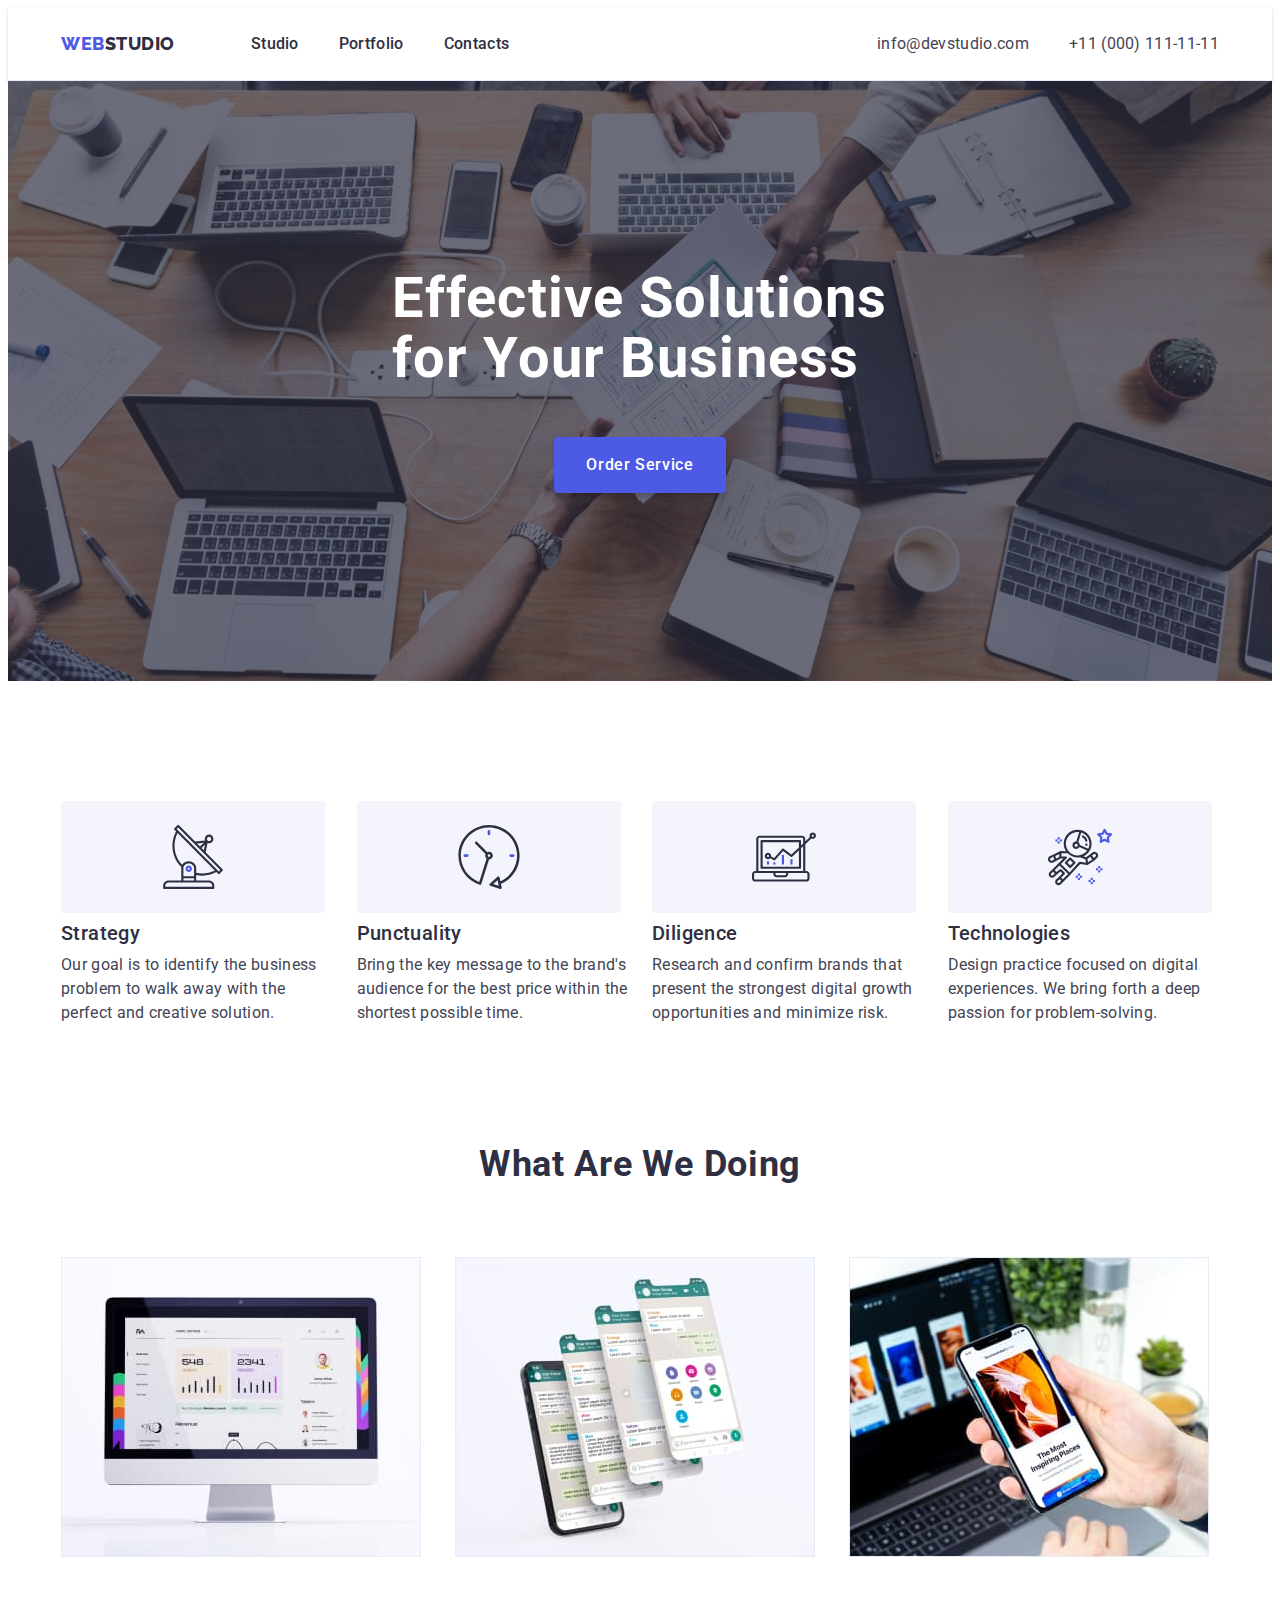
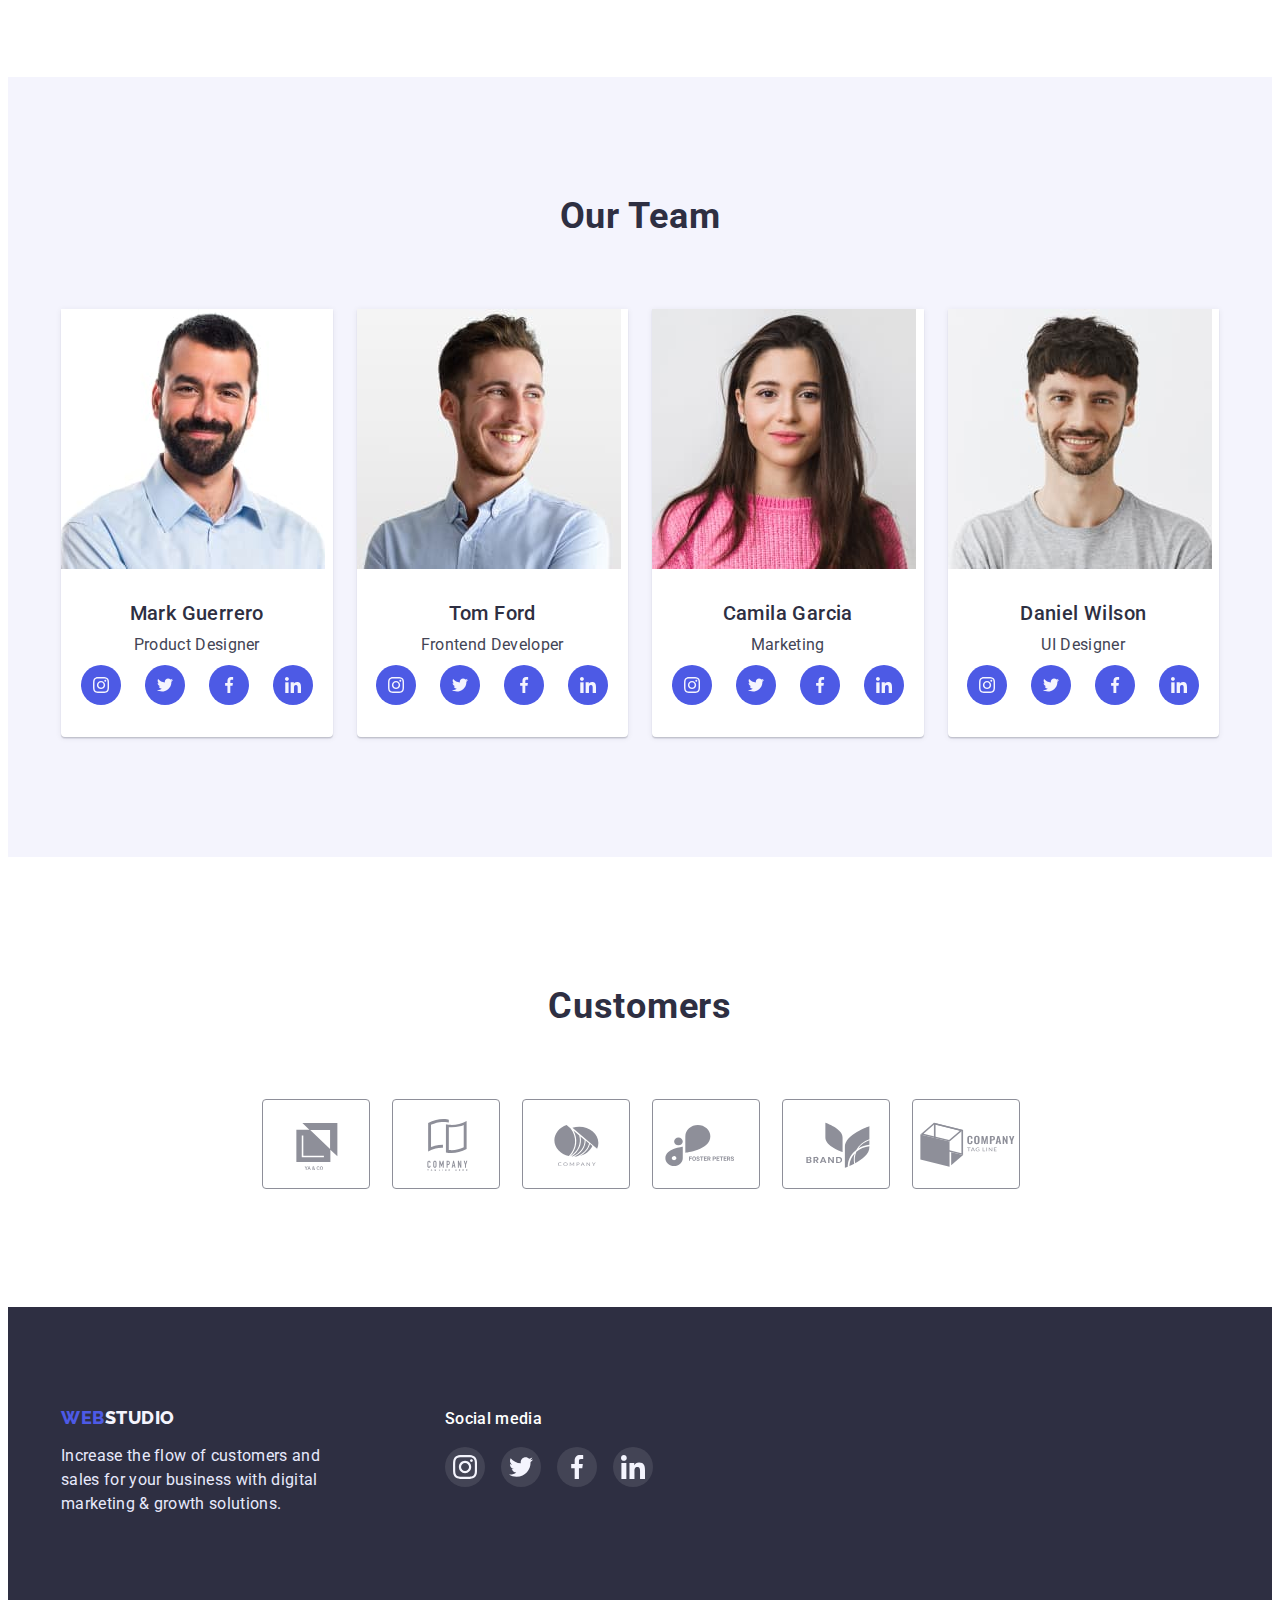
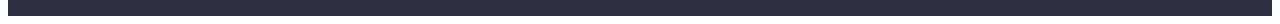
==== index.html @ c57cedbf "homework 5" ====
<!DOCTYPE html>
<html lang="en">
  <head>
    <meta charset="UTF-8" />
    <meta http-equiv="X-UA-Compatible" content="IE=edge" />
    <meta name="viewport" content="width=device-width, initial-scale=1.0" />
    <title>Webstudio</title>
    <link rel="preconnect" href="https://fonts.googleapis.com" />
    <link rel="preconnect" href="https://fonts.gstatic.com" crossorigin />
    <link
      href="https://fonts.googleapis.com/css2?family=Raleway:wght@800&family=Roboto:wght@400;500;700;900&display=swap"
      rel="stylesheet"
    />
    <link
      rel="stylesheet"
      href="https://cdnjs.cloudflare.com/ajax/libs/modern-normalize/1.1.0/modern-normalize.min.css"
      integrity="sha512-wpPYUAdjBVSE4KJnH1VR1HeZfpl1ub8YT/NKx4PuQ5NmX2tKuGu6U/JRp5y+Y8XG2tV+wKQpNHVUX03MfMFn9Q=="
      crossorigin="anonymous"
      referrerpolicy="no-referrer"
    />
    <link rel="stylesheet" href="./css/styles.css" />
  </head>
  <body>
    <!--======================== HEADER ===========================================-->
    <header class="header">
      <div class="container header-container">
        <nav class="header-nav">
          <a class="header-logo link" href="./index.html"
            >Web <span class="header-studio">Studio</span></a
          >
          <ul class="header-list list">
            <li class="header-item">
              <a class="header-link link" href="./index.html">Studio</a>
            </li>
            <li class="header-item">
              <a class="header-link link" href="./portfolio.html">Portfolio</a>
            </li>
            <li class="header-item">
              <a class="header-link link" href="">Contacts</a>
            </li>
          </ul>
        </nav>
        <address class="header-address">
          <ul class="header-contacts-list list">
            <li class="header-contacts-item">
              <a class="header-contacts link" href="mailto:info@devstudio.com"
                >info@devstudio.com</a
              >
            </li>
            <li class="header-contacts-item">
              <a class="header-contacts link" href="tel:+110001111111"
                >+11 (000) 111-11-11</a
              >
            </li>
          </ul>
        </address>
      </div>
    </header>
    <main>
      <!--======================== HERO ===========================================-->
      <section class="hero section">
        <div class="container">
          <h1 class="hero-title">Effective Solutions for Your Business</h1>
          <button class="hero-btn" type="button">Order Service</button>
        </div>
      </section>
      <!--======================== FEATURES ===========================================-->
      <section class="features section">
        <div class="container">
          <h2 class="features-title" hidden>Our features</h2>
          <ul class="features-list list">
            <li class="features-item">
              <div class="features-icon">
                <svg class="icon-point" width="64" height="64">
                  <use href="./images/sprite.svg#icon-antenna"></use>
                </svg>
              </div>
              <h3 class="features-name">Strategy</h3>
              <p class="features-description">
                Our goal is to identify the business problem to walk away with
                the perfect and creative solution.
              </p>
            </li>
            <li class="features-item">
              <div class="features-icon">
                <svg class="icon-point" width="64" height="64">
                  <use href="./images/sprite.svg#icon-clock"></use>
                </svg>
              </div>
              <h3 class="features-name">Punctuality</h3>
              <p class="features-description">
                Bring the key message to the brand's audience for the best price
                within the shortest possible time.
              </p>
            </li>
            <li class="features-item">
              <div class="features-icon">
                <svg class="icon-point" width="64" height="64">
                  <use href="./images/sprite.svg#icon-diagram"></use>
                </svg>
              </div>
              <h3 class="features-name">Diligence</h3>
              <p class="features-description">
                Research and confirm brands that present the strongest digital
                growth opportunities and minimize risk.
              </p>
            </li>
            <li class="features-item">
              <div class="features-icon">
                <svg class="icon-point" width="64" height="64">
                  <use href="./images/sprite.svg#icon-astronaut"></use>
                </svg>
              </div>
              <h3 class="features-name">Technologies</h3>
              <p class="features-description">
                Design practice focused on digital experiences. We bring forth a
                deep passion for problem-solving.
              </p>
            </li>
          </ul>
        </div>
      </section>
      <!--======================== WHAT ARE WE DOING? ===========================================-->
      <section class="gallery section">
        <div class="container">
          <h2 class="gallery-title">What are we doing</h2>
          <ul class="gallery-list list">
            <li class="gallery-item">
              <img
                src="./images/img/img1.jpg"
                alt="photo of computer"
                width="360"
                height="300"
              />
            </li>
            <li class="gallery-item">
              <img
                src="./images/img/img2.jpg"
                alt="photo of phone"
                width="360"
                height="300"
              />
            </li>
            <li class="gallery-item">
              <img
                src="./images/img/img3.jpg"
                alt="photo of laptop and phone"
                width="360"
                height="300"
              />
            </li>
          </ul>
        </div>
      </section>
      <!--======================== OUR TEAM===========================================-->
      <section class="team section">
        <div class="container">
          <h2 class="team-title">Our Team</h2>
          <ul class="team-list list">
            <li class="team-item">
              <img
                src="./images/team/team1.jpg"
                alt="worker 1"
                width="264"
                height="260"
              />
              <div class="team-description-item">
                <h3 class="team-name">Mark Guerrero</h3>
                <p class="team-description">Product Designer</p>
                <ul class="social-list list">
                  <li class="social-list-item">
                    <a href="" class="social-list-link">
                      <svg class="social-list-icon" width="16" height="16">
                        <use href="./images/sprite.svg#icon-instagram"></use>
                      </svg>
                    </a>
                  </li>
                  <li class="social-list-item">
                    <a href="" class="social-list-link">
                      <svg class="social-list-icon" width="16" height="16">
                        <use href="./images/sprite.svg#icon-twitter"></use>
                      </svg>
                    </a>
                  </li>
                  <li class="social-list-item">
                    <a href="" class="social-list-link">
                      <svg class="social-list-icon" width="16" height="16">
                        <use href="./images/sprite.svg#icon-facebook"></use>
                      </svg>
                    </a>
                  </li>
                  <li class="social-list-item">
                    <a href="" class="social-list-link">
                      <svg class="social-list-icon" width="16" height="16">
                        <use href="./images/sprite.svg#icon-linkedin"></use>
                      </svg>
                    </a>
                  </li>
                </ul>
              </div>
            </li>
            <li class="team-item">
              <img
                src="./images/team/team2.jpg"
                alt="worker 2"
                width="264"
                height="260"
              />
              <div class="team-description-item">
                <h3 class="team-name">Tom Ford</h3>
                <p class="team-description">Frontend Developer</p>
                <ul class="social-list list">
                  <li class="social-list-item">
                    <a href="" class="social-list-link">
                      <svg class="social-list-icon" width="16" height="16">
                        <use href="./images/sprite.svg#icon-instagram"></use>
                      </svg>
                    </a>
                  </li>
                  <li class="social-list-item">
                    <a href="" class="social-list-link">
                      <svg class="social-list-icon" width="16" height="16">
                        <use href="./images/sprite.svg#icon-twitter"></use>
                      </svg>
                    </a>
                  </li>
                  <li class="social-list-item">
                    <a href="" class="social-list-link">
                      <svg class="social-list-icon" width="16" height="16">
                        <use href="./images/sprite.svg#icon-facebook"></use>
                      </svg>
                    </a>
                  </li>
                  <li class="social-list-item">
                    <a href="" class="social-list-link">
                      <svg class="social-list-icon" width="16" height="16">
                        <use href="./images/sprite.svg#icon-linkedin"></use>
                      </svg>
                    </a>
                  </li>
                </ul>
              </div>
            </li>
            <li class="team-item">
              <img
                src="./images/team/team3.jpg"
                alt="worker 3"
                width="264"
                height="260"
              />
              <div class="team-description-item">
                <h3 class="team-name">Camila Garcia</h3>
                <p class="team-description">Marketing</p>
                <ul class="social-list list">
                  <li class="social-list-item">
                    <a href="" class="social-list-link">
                      <svg class="social-list-icon" width="16" height="16">
                        <use href="./images/sprite.svg#icon-instagram"></use>
                      </svg>
                    </a>
                  </li>
                  <li class="social-list-item">
                    <a href="" class="social-list-link">
                      <svg class="social-list-icon" width="16" height="16">
                        <use href="./images/sprite.svg#icon-twitter"></use>
                      </svg>
                    </a>
                  </li>
                  <li class="social-list-item">
                    <a href="" class="social-list-link">
                      <svg class="social-list-icon" width="16" height="16">
                        <use href="./images/sprite.svg#icon-facebook"></use>
                      </svg>
                    </a>
                  </li>
                  <li class="social-list-item">
                    <a href="" class="social-list-link">
                      <svg class="social-list-icon" width="16" height="16">
                        <use href="./images/sprite.svg#icon-linkedin"></use>
                      </svg>
                    </a>
                  </li>
                </ul>
              </div>
            </li>
            <li class="team-item">
              <img
                src="./images/team/team4.jpg"
                alt="worker 4"
                width="264"
                height="260"
              />
              <div class="team-description-item">
                <h3 class="team-name">Daniel Wilson</h3>
                <p class="team-description">UI Designer</p>
                <ul class="social-list list">
                  <li class="social-list-item">
                    <a href="" class="social-list-link">
                      <svg class="social-list-icon" width="16" height="16">
                        <use href="./images/sprite.svg#icon-instagram"></use>
                      </svg>
                    </a>
                  </li>
                  <li class="social-list-item">
                    <a href="" class="social-list-link">
                      <svg class="social-list-icon" width="16" height="16">
                        <use href="./images/sprite.svg#icon-twitter"></use>
                      </svg>
                    </a>
                  </li>
                  <li class="social-list-item">
                    <a href="" class="social-list-link">
                      <svg class="social-list-icon" width="16" height="16">
                        <use href="./images/sprite.svg#icon-facebook"></use>
                      </svg>
                    </a>
                  </li>
                  <li class="social-list-item">
                    <a href="" class="social-list-link">
                      <svg class="social-list-icon" width="16" height="16">
                        <use href="./images/sprite.svg#icon-linkedin"></use>
                      </svg>
                    </a>
                  </li>
                </ul>
              </div>
            </li>
          </ul>
        </div>
      </section>
      <!--====================== CUSTOMERS ========================================-->
      <section class="customers-section">
        <div class="container">
          <h2 class="customers-title">Customers</h2>
          <ul class="customers-list list">
            <li class="customers-list-item">
              <a href="" class="customers-list-link">
                <svg class="customers-list-icon" width="104" height="56">
                  <use href="./images/sprite.svg#icon-logo1"></use>
                </svg>
              </a>
            </li>
            <li class="customers-list-item">
              <a href="" class="customers-list-link">
                <svg class="customers-list-icon" width="104" height="56">
                  <use href="./images/sprite.svg#icon-logo2"></use>
                </svg>
              </a>
            </li>
            <li class="customers-list-item">
              <a href="" class="customers-list-link">
                <svg class="customers-list-icon" width="104" height="56">
                  <use href="./images/sprite.svg#icon-logo3"></use>
                </svg>
              </a>
            </li>
            <li class="customers-list-item">
              <a href="" class="customers-list-link">
                <svg class="customers-list-icon" width="104" height="56">
                  <use href="./images/sprite.svg#icon-logo4"></use>
                </svg>
              </a>
            </li>
            <li class="customers-list-item">
              <a href="" class="customers-list-link">
                <svg class="customers-list-icon" width="104" height="56">
                  <use href="./images/sprite.svg#icon-logo5"></use>
                </svg>
              </a>
            </li>
            <li class="customers-list-item">
              <a href="" class="customers-list-link">
                <svg class="customers-list-icon" width="104" height="56">
                  <use href="./images/sprite.svg#icon-logo6"></use>
                </svg>
              </a>
            </li>
          </ul>
        </div>
      </section>
    </main>
    <!--======================== FOOTER ===========================================-->
    <footer class="footer">
      <div class="container footer-common">
        <div class="footer-left-side">
          <a class="footer-logo link" href="./index.html"
            >Web<span class="footer-studio">Studio</span></a
          >
          <p class="footer-description">
            Increase the flow of customers and sales for your business with
            digital marketing & growth solutions.
          </p>
        </div>
        <div class="footer-right-side">
          <p class="media-title">Social media</p>
          <ul class="media-list list">
            <li class="media-list-item">
              <a href="" class="media-list-link">
                <svg class="media-list-icon" width="24" height="24">
                  <use href="./images/sprite.svg#icon-instagram"></use>
                </svg>
              </a>
            </li>
            <li class="media-list-item">
              <a href="" class="media-list-link">
                <svg class="media-list-icon" width="24" height="24">
                  <use href="./images/sprite.svg#icon-twitter"></use>
                </svg>
              </a>
            </li>
            <li class="media-list-item">
              <a href="" class="media-list-link">
                <svg class="media-list-icon" width="24" height="24">
                  <use href="./images/sprite.svg#icon-facebook"></use>
                </svg>
              </a>
            </li>
            <li class="media-list-item">
              <a href="" class="media-list-link">
                <svg class="media-list-icon" width="24" height="24">
                  <use href="./images/sprite.svg#icon-linkedin"></use>
                </svg>
              </a>
            </li>
          </ul>
        </div>
      </div>
    </footer>
  </body>
</html>
---- css/styles.css ----
:root {
  --main-text-color: #2e2f42;
  --second-text-color: #434455;
  --third-text-color: #ffffff;
  --fourth-text-color: #4d5ae5;
  --fifth-text-color: #f4f4fd;
  --sixth-text-color: #e7e9fc;
  --seventh-text-color: #404bbf;
  --main-background-color: #2e2f42;
  --second-background-color: #f4f4fd;
  --main-btn-color: #4d5ae5;
  --second-btn-color: #404bbf;
  --third-btn-color: #f4f4fd;
}

p,
h1,
h2,
h3,
h4,
h5,
h6 {
  margin: 0;
}

ul {
  padding-left: 0;
  margin: 0;
}

button {
  cursor: pointer;
}

body {
  font-family: "Roboto", sans-serif;
  color: var(--second-text-color);
}

img {
  display: block;
  max-width: 100%;
  height: auto;
}

.link {
  text-decoration: none;
}

.list {
  list-style: none;
}

.container {
  max-width: 1158px;
  padding-left: 15px;
  padding-right: 15px;
  margin: 0 auto;
}

.section {
  padding-top: 120px;
  padding-bottom: 120px;
}

/* ==============================HEADER======================== */
.header {
  padding-top: 24px;
  padding-bottom: 24px;
  border-bottom: 1px solid #e7e9fc;
  box-shadow: 0px 2px 1px rgba(46, 47, 66, 0.08),
    0px 1px 1px rgba(46, 47, 66, 0.16), 0px 1px 6px rgba(46, 47, 66, 0.08);
}
.header-container {
  display: flex;
}

.header-nav {
  display: flex;
  align-items: center;
  margin-right: auto;
}
.header-logo {
  font-family: "Raleway", sans-serif;
  font-weight: 800;
  font-size: 18px;
  line-height: 1.17;
  display: flex;
  align-items: center;
  letter-spacing: 0.03em;
  text-transform: uppercase;
  color: var(--fourth-text-color);
  margin-right: 76px;
}

.header-studio {
  color: var(--main-text-color);
}
.header-list {
  display: flex;
  gap: 40px;
}
.header-item {
}
.header-link {
  font-weight: 500;
  font-size: 16px;
  line-height: 1.5;
  letter-spacing: 0.02em;
  color: var(--main-text-color);
}

.header-link:hover,
.header-link:focus {
  color: var(--seventh-text-color);
}

.header-address {
  font-style: normal;
}

.header-contacts-list {
  display: flex;
  gap: 40px;
}
.header-contacts-item {
}
.header-contacts {
  font-weight: 400;
  font-size: 16px;
  line-height: 1.5;
  letter-spacing: 0.02em;
  color: var(--second-text-color);
}

.header-contacts:hover,
.header-contacts:focus {
  color: var(--seventh-text-color);
}

/* ==============================HERO======================== */
.hero {
  margin: 0 auto;
  padding-top: 188px;
  padding-bottom: 188px;
  background-image: linear-gradient(
      rgba(46, 47, 66, 0.7),
      rgba(46, 47, 66, 0.7)
    ),
    url(../images/hero/bg.jpg);
  background-size: cover;
  background-repeat: no-repeat;
  background-position: center;
  background-color: rgba(46, 47, 66, 0.7);
  max-width: 1440px;
}

.hero-title {
  font-size: 56px;
  line-height: 1.07;
  letter-spacing: 0.02em;
  color: var(--third-text-color);
  max-width: 496px;
  margin: 0 auto;
  margin-bottom: 48px;
}

.hero-btn {
  min-width: 169px;
  height: 56px;
  font-family: inherit;
  font-weight: 500;
  font-size: 16px;
  line-height: 1.5;
  letter-spacing: 0.04em;
  color: var(--third-text-color);
  background-color: var(--main-btn-color);
  border-radius: 4px;
  display: block;
  margin: 0 auto;
  border: none;
  padding: 16px 32px;
  box-shadow: 0px 4px 4px rgba(0, 0, 0, 0.15);
}

.hero-btn:hover,
.hero-btn:focus {
  background-color: var(--second-btn-color);
  box-shadow: 0px 4px 4px rgba(0, 0, 0, 0.15);
}

/* ==============================FEATURES======================== */
.features {
}
.features-title {
}
.features-list {
  display: flex;
  gap: 24px;
}
.features-item {
  width: calc((100% - 72px) / 4);
}
.features-name {
  font-weight: 500;
  font-size: 20px;
  line-height: 1.2;
  letter-spacing: 0.02em;
  color: var(--main-text-color);
  margin-bottom: 8px;
}
.features-description {
  font-size: 16px;
  line-height: 1.5;
  letter-spacing: 0.02em;
  color: var(--second-text-color);
}

.features-icon-list {
  display: flex;
  justify-content: center;
  gap: 24px;
  margin-bottom: 8px;
}

.features-icon {
  display: flex;
  justify-content: center;
  align-items: center;
  width: 264px;
  height: 112px;
  background-color: #f4f4fd;
  border-radius: 4px;
  margin-bottom: 8px;
}

/* ==============================GALLERY======================== */
.gallery {
  padding-top: 0;
}
.gallery-title {
  font-size: 36px;
  line-height: 1.11;
  text-align: center;
  letter-spacing: 0.02em;
  text-transform: capitalize;
  color: var(--main-text-color);
}
.gallery-list {
  display: flex;
  gap: 24px;
  margin-top: 72px;
}
.gallery-item {
  width: calc((100% - 48px) / 3);
}

/* ==============================OUR TEAM======================== */
.team {
  background-color: var(--second-background-color);
}
.team-title {
  font-size: 36px;
  line-height: 1.11;
  text-align: center;
  letter-spacing: 0.02em;
  text-transform: capitalize;
  color: var(--main-text-color);
}
.team-list {
  display: flex;
  gap: 24px;
  margin-top: 72px;
}
.team-item {
  width: calc((100% - 72px) / 4);
  background-color: #ffffff;
  border-radius: 0px 0px 4px 4px;
  box-shadow: 0px 1px 6px rgba(46, 47, 66, 0.08),
    0px 1px 1px rgba(46, 47, 66, 0.16), 0px 2px 1px rgba(46, 47, 66, 0.08);
}
.team-name {
  font-weight: 500;
  font-size: 20px;
  line-height: 1.2;
  text-align: center;
  letter-spacing: 0.02em;
  color: var(--main-text-color);
  margin-bottom: 8px;
}

.team-description-item {
  padding: 32px 16px;
}

.team-description {
  font-size: 16px;
  line-height: 1.5;
  text-align: center;
  letter-spacing: 0.02em;
  color: var(--second-text-color);
  margin-bottom: 8px;
}

.social-list {
  display: flex;
  justify-content: center;
  gap: 24px;
}

.social-list-link {
  display: flex;
  justify-content: center;
  align-items: center;
  width: 40px;
  height: 40px;
  border-radius: 50%;
  background-color: #4d5ae5;
}

.social-list-link:hover,
.social-list-link:focus {
  background-color: #404bbf;
}

.social-list-icon {
  fill: #f4f4fd;
}

/* ==============================CUSTOMERS===================== */

.customers-section {
  padding-top: 130px;
  padding-bottom: 120px;
}

.customers-title {
  font-weight: 700;
  font-size: 36px;
  line-height: 1.11;
  text-align: center;
  letter-spacing: 0.02em;
  text-transform: capitalize;
  color: var(--main-text-color);
  margin-bottom: 72px;
}

.customers-list {
  display: flex;
  justify-content: center;
  gap: 24px;
}

.customers-list-item {
  width: calc((100% -120px) / 6);
  height: 88px;
}

.customers-list-link {
  display: flex;
  justify-content: center;
  align-items: center;
  width: 100%;
  height: 100%;
  fill: #8e8f99;
  border: 1px solid #8e8f99;
  border-radius: 4px;
}

.customers-list-link:hover,
.customers-list-link:focus {
  fill: #404bbf;
  border: 1px solid #404bbf;
}

/* ==============================FOOTER======================== */
.footer {
  background-color: var(--main-background-color);
  padding-top: 100px;
  padding-bottom: 100px;
}

.container.footer-common {
  display: flex;
}

.footer-description {
  font-size: 16px;
  line-height: 1.5;
  letter-spacing: 0.02em;
  color: var(--sixth-text-color);
  max-width: 264px;
  margin-top: 16px;
}

.footer-logo {
  font-family: "Raleway", sans-serif;
  font-weight: 800;
  font-size: 18px;
  line-height: 1.17;
  letter-spacing: 0.03em;
  text-transform: uppercase;
  color: var(--fourth-text-color);
}
.footer-studio {
  color: var(--fifth-text-color);
}

.media-title {
  font-weight: 500;
  font-size: 16px;
  line-height: 1.5;
  letter-spacing: 0.02em;
  color: #ffffff;
  margin-bottom: 16px;
}

.media-list {
  display: flex;
  justify-content: center;
  gap: 16px;
}

.media-list-link {
  display: flex;
  justify-content: center;
  align-items: center;
  width: 40px;
  height: 40px;
  fill: #f4f4fd;
  background-color: rgba(255, 255, 255, 0.1);
  border-radius: 50%;
}

.media-list-link:hover,
.media-list-link:focus {
  background-color: #31d0aa;
}

.footer-media {
}

.footer-right-side {
}

.footer-left-side {
  margin-right: 120px;
}

/* ==============================PORTFOLIO======================== */
.portfolio {
  padding-top: 96px;
  padding-bottom: 120px;
}

.portfolio-title {
}
.portfolio-list {
  display: flex;
  justify-content: center;
  gap: 24px;
  margin-bottom: 72px;
}
.portfolio-item {
}

.portfolio-btn:hover,
.portfolio-btn:focus {
  box-shadow: 0px 3px 1px rgba(0, 0, 0, 0.1), 0px 2px 1px rgba(0, 0, 0, 0.08),
    0px 2px 2px rgba(0, 0, 0, 0.12);
}

.portfolio-btn {
  font-family: inherit;
  font-weight: 500;
  font-size: 16px;
  line-height: 1.5;
  display: flex;
  align-items: center;
  text-align: center;
  letter-spacing: 0.04em;
  color: var(--fourth-text-color);
  background-color: var(--third-btn-color);
  border: 1px solid #e7e9fc;
  border-radius: 4px;
  padding: 12px 24px;
}
.portfolio-btn:hover,
.portfolio-btn:focus {
  color: var(--third-text-color);
  background-color: var(--second-btn-color);
  border-color: transparent;
}

.projects-list {
  display: flex;
  flex-wrap: wrap;
  gap: 48px 24px;
}
.projects-item {
  width: calc((100% - 48px) / 3);
}

.projects-link:hover,
.projects-link:focus {
  box-shadow: 0px 1px 6px rgba(46, 47, 66, 0.08),
    0px 1px 1px rgba(46, 47, 66, 0.16), 0px 2px 1px rgba(46, 47, 66, 0.08);
}

.projects-link {
  display: block;
  text-decoration: none;
}

.projects-name {
  font-weight: 500;
  font-size: 20px;
  line-height: 1.2;
  letter-spacing: 0.02em;
  color: var(--main-text-color);
  margin-bottom: 8px;
}

.projects-description-item {
  padding: 32px 16px;
  border: 1px solid #e7e9fc;
  border-top: none;
}

.projects-description {
  font-size: 16px;
  line-height: 1.5;
  letter-spacing: 0.02em;
  color: var(--second-text-color);
}
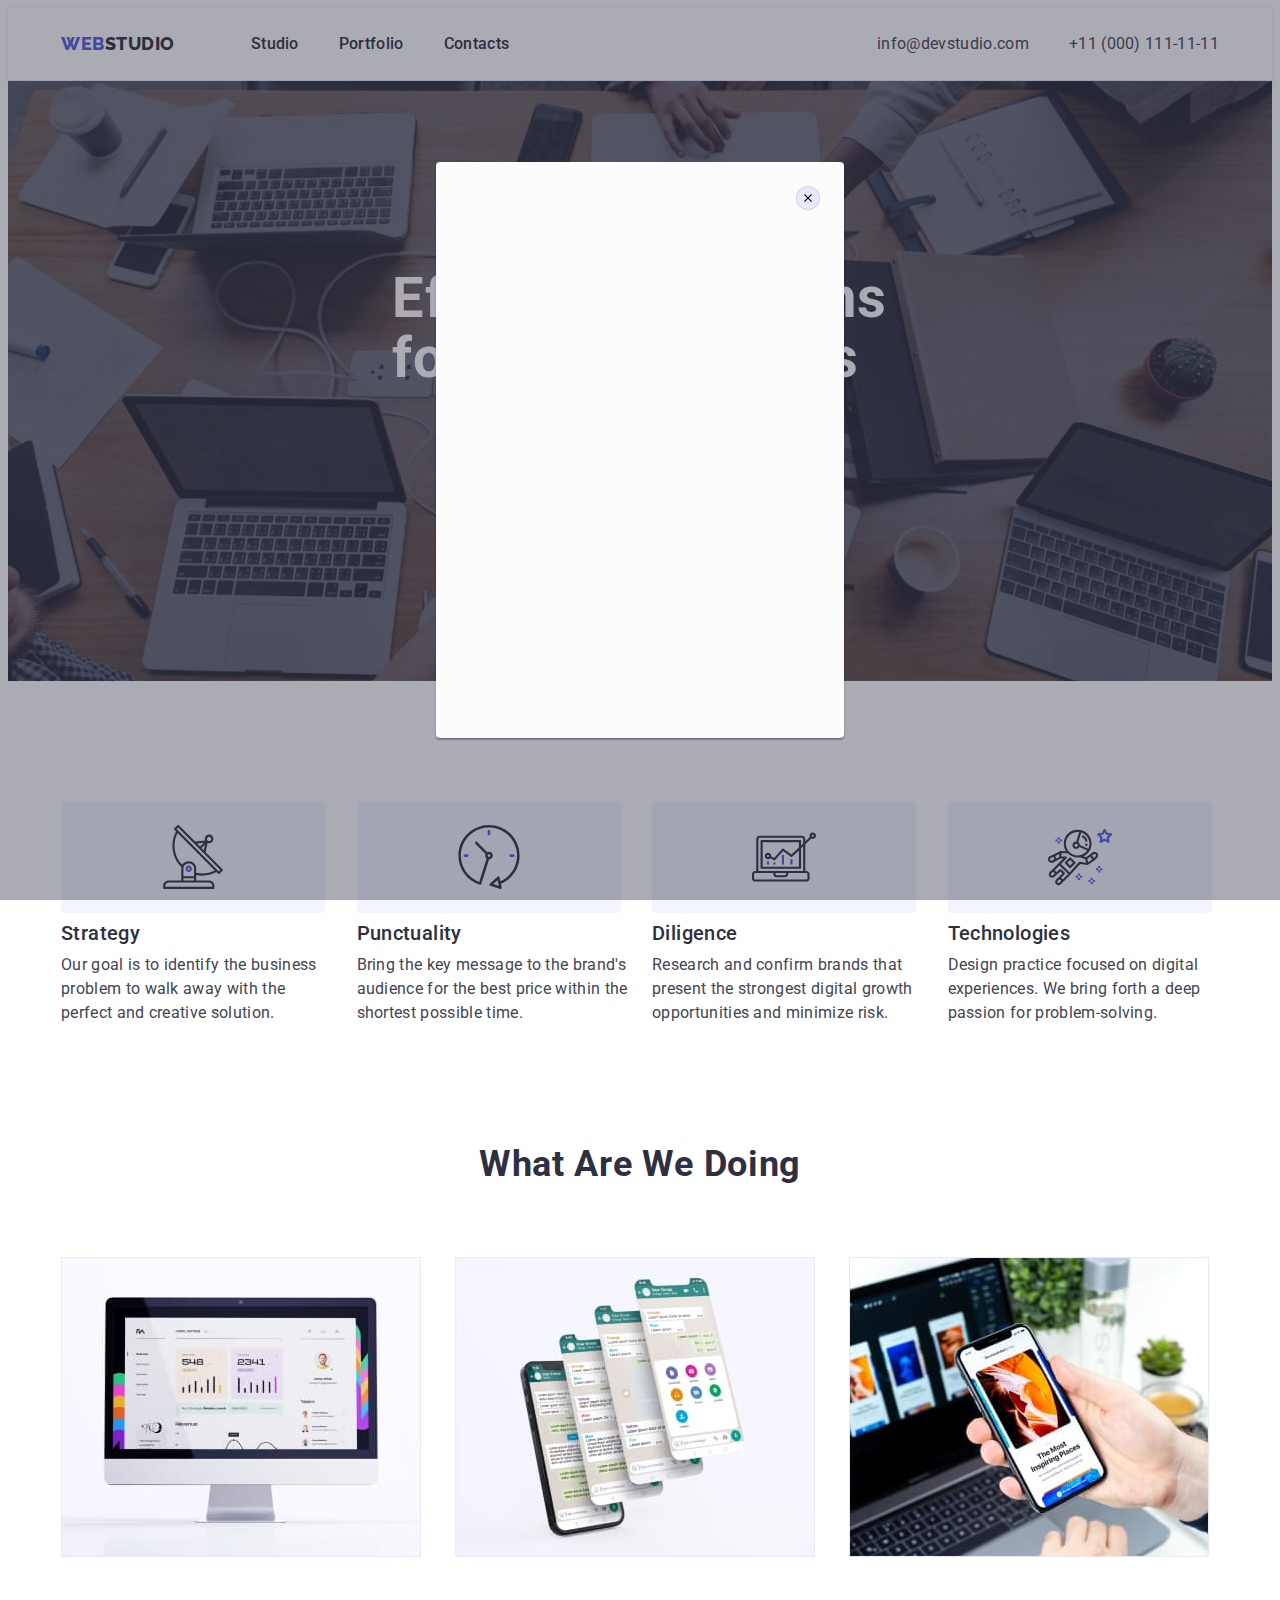
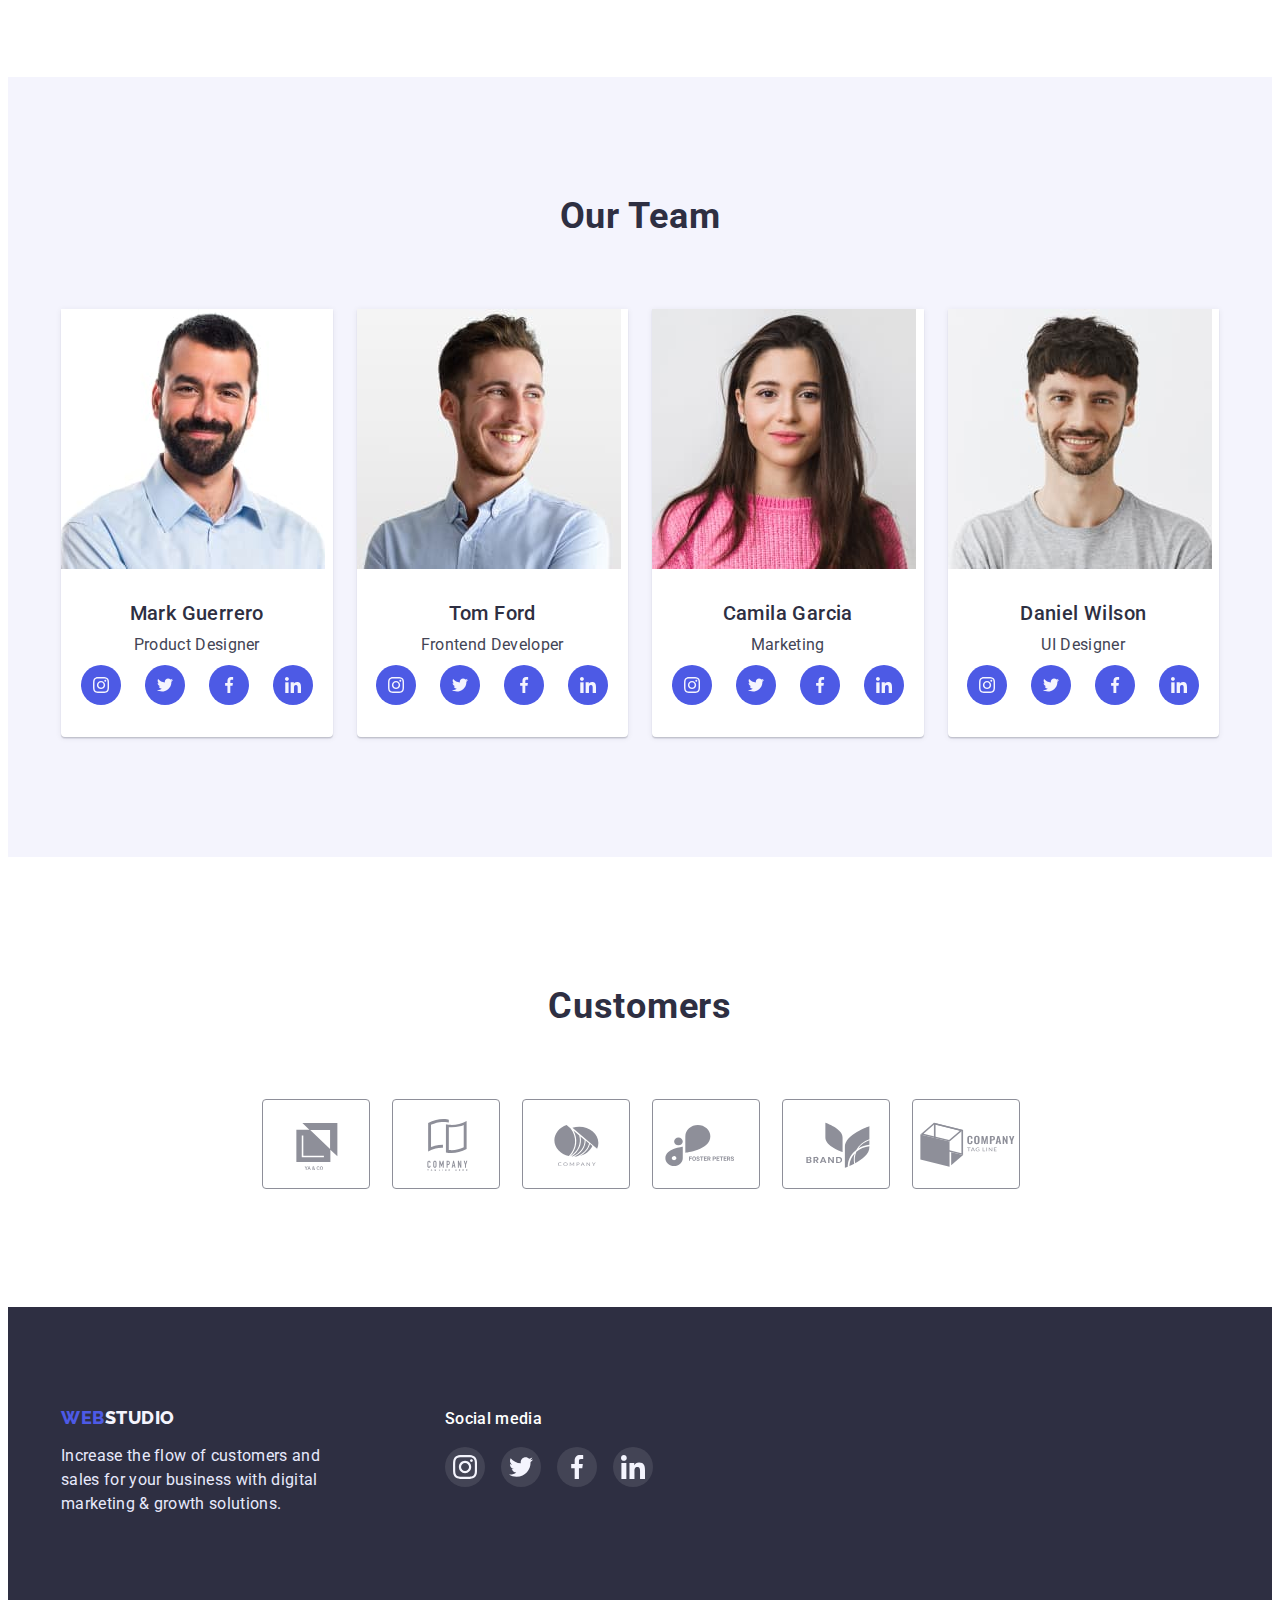
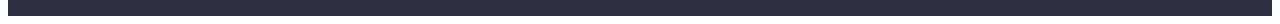
==== commit e8f36209: "homework 4 done" ====
--- a/index.html
+++ b/index.html
@@ -61,7 +61,9 @@
       <section class="hero section">
         <div class="container">
           <h1 class="hero-title">Effective Solutions for Your Business</h1>
-          <button class="hero-btn" type="button">Order Service</button>
+          <button class="hero-btn" type="button" data-modal-open>
+            Order Service
+          </button>
         </div>
       </section>
       <!--======================== FEATURES ===========================================-->
@@ -426,5 +428,15 @@
         </div>
       </div>
     </footer>
+    <div class="backdrop" data-modal>
+      <div class="modal">
+        <button type="button" class="modal-close-btn" data-modal-close>
+          <svg class="modal-close-btn-icon" width="8" height="8">
+            <use href="./images/sprite.svg#icon-close-modal"></use>
+          </svg>
+        </button>
+      </div>
+    </div>
+    <script src="./js/modal.js"></script>
   </body>
 </html>
--- a/css/styles.css
+++ b/css/styles.css
@@ -11,6 +11,7 @@
   --main-btn-color: #4d5ae5;
   --second-btn-color: #404bbf;
   --third-btn-color: #f4f4fd;
+  --transition-dur-and-func: 250ms cubic-bezier(0.4, 0, 0.2, 1);
 }
 
 p,
@@ -108,6 +109,7 @@
   line-height: 1.5;
   letter-spacing: 0.02em;
   color: var(--main-text-color);
+  transition: color var(--transition-dur-and-func);
 }
 
 .header-link:hover,
@@ -131,6 +133,7 @@
   line-height: 1.5;
   letter-spacing: 0.02em;
   color: var(--second-text-color);
+  transition: color var(--transition-dur-and-func);
 }
 
 .header-contacts:hover,
@@ -181,6 +184,8 @@
   border: none;
   padding: 16px 32px;
   box-shadow: 0px 4px 4px rgba(0, 0, 0, 0.15);
+  transition: background-color var(--transition-dur-and-func),
+    box-shadow var(--transition-dur-and-func);
 }
 
 .hero-btn:hover,
@@ -316,6 +321,7 @@
   height: 40px;
   border-radius: 50%;
   background-color: #4d5ae5;
+  transition: background-color var(--transition-dur-and-func);
 }
 
 .social-list-link:hover,
@@ -365,6 +371,8 @@
   fill: #8e8f99;
   border: 1px solid #8e8f99;
   border-radius: 4px;
+  transition: fill var(--transition-dur-and-func),
+    border var(--transition-dur-and-func);
 }
 
 .customers-list-link:hover,
@@ -430,6 +438,7 @@
   fill: #f4f4fd;
   background-color: rgba(255, 255, 255, 0.1);
   border-radius: 50%;
+  transition: background-color var(--transition-dur-and-func);
 }
 
 .media-list-link:hover,
@@ -462,12 +471,6 @@
   margin-bottom: 72px;
 }
 .portfolio-item {
-}
-
-.portfolio-btn:hover,
-.portfolio-btn:focus {
-  box-shadow: 0px 3px 1px rgba(0, 0, 0, 0.1), 0px 2px 1px rgba(0, 0, 0, 0.08),
-    0px 2px 2px rgba(0, 0, 0, 0.12);
 }
 
 .portfolio-btn {
@@ -484,12 +487,19 @@
   border: 1px solid #e7e9fc;
   border-radius: 4px;
   padding: 12px 24px;
-}
+  transition: color var(--transition-dur-and-func),
+    background-color var(--transition-dur-and-func),
+    border-color var(--transition-dur-and-func),
+    box-shadow var(--transition-dur-and-func);
+}
+
 .portfolio-btn:hover,
 .portfolio-btn:focus {
   color: var(--third-text-color);
   background-color: var(--second-btn-color);
   border-color: transparent;
+  box-shadow: 0px 3px 1px rgba(0, 0, 0, 0.1), 0px 2px 1px rgba(0, 0, 0, 0.08),
+    0px 2px 2px rgba(0, 0, 0, 0.12);
 }
 
 .projects-list {
@@ -499,6 +509,11 @@
 }
 .projects-item {
   width: calc((100% - 48px) / 3);
+}
+
+.projects-link:hover .overlay,
+.projects-link:focus .overlay {
+  transform: translate(0, 0);
 }
 
 .projects-link:hover,
@@ -510,6 +525,7 @@
 .projects-link {
   display: block;
   text-decoration: none;
+  transition: box-shadow var(--transition-dur-and-func);
 }
 
 .projects-name {
@@ -521,6 +537,28 @@
   margin-bottom: 8px;
 }
 
+.projects-link-img-wrapper {
+  position: relative;
+  overflow: hidden;
+}
+
+.overlay {
+  position: absolute;
+  left: 0;
+  top: 0;
+  width: 100%;
+  height: 100%;
+  overflow: auto;
+  transform: translate(0, 100%);
+  font-size: 16px;
+  padding: 40px 32px 164px;
+  color: var(--fifth-text-color);
+  background-color: #4d5ae5;
+  background-blend-mode: soft-light;
+  mix-blend-mode: normal;
+  transition: transform var(--transition-dur-and-func);
+}
+
 .projects-description-item {
   padding: 32px 16px;
   border: 1px solid #e7e9fc;
@@ -533,3 +571,65 @@
   letter-spacing: 0.02em;
   color: var(--second-text-color);
 }
+
+/* ==============================MODAL WINDOW======================== */
+.backdrop {
+  position: fixed;
+  top: 0;
+  left: 0;
+  z-index: 100;
+  width: 100%;
+  height: 100%;
+  background-color: rgba(46, 47, 66, 0.4);
+  transition: opacity var(--transition-dur-and-func),
+    visibility var(--transition-dur-and-func);
+}
+
+.backdrop.is-hidden {
+  opacity: 0;
+  visibility: hidden;
+  pointer-events: none;
+}
+
+.modal {
+  position: absolute;
+  top: 50%;
+  left: 50%;
+  transform: translate(-50%, -50%);
+  width: 408px;
+  height: 576px;
+  background-color: #fcfcfc;
+  box-shadow: 0px 1px 1px rgba(0, 0, 0, 0.14), 0px 1px 3px rgba(0, 0, 0, 0.12),
+    0px 2px 1px rgba(0, 0, 0, 0.2);
+  border-radius: 4px;
+}
+
+.modal-close-btn {
+  position: absolute;
+  top: 24px;
+  right: 24px;
+  display: flex;
+  justify-content: center;
+  align-items: center;
+  width: 24px;
+  height: 24px;
+  background-color: #e7e9fc;
+  border: 1px solid rgba(0, 0, 0, 0.1);
+  border-radius: 50%;
+  padding: 0;
+  transition: background-color var(--transition-dur-and-func);
+}
+
+.modal-close-btn:hover,
+.modal-close-btn:focus {
+  background-color: #404bbf;
+}
+
+.modal-close-btn-icon {
+  transition: fill var(--transition-dur-and-func);
+}
+
+.modal-close-btn:hover .modal-close-btn-icon,
+.modal-close-btn:focus .modal-close-btn-icon {
+  fill: #ffffff;
+}
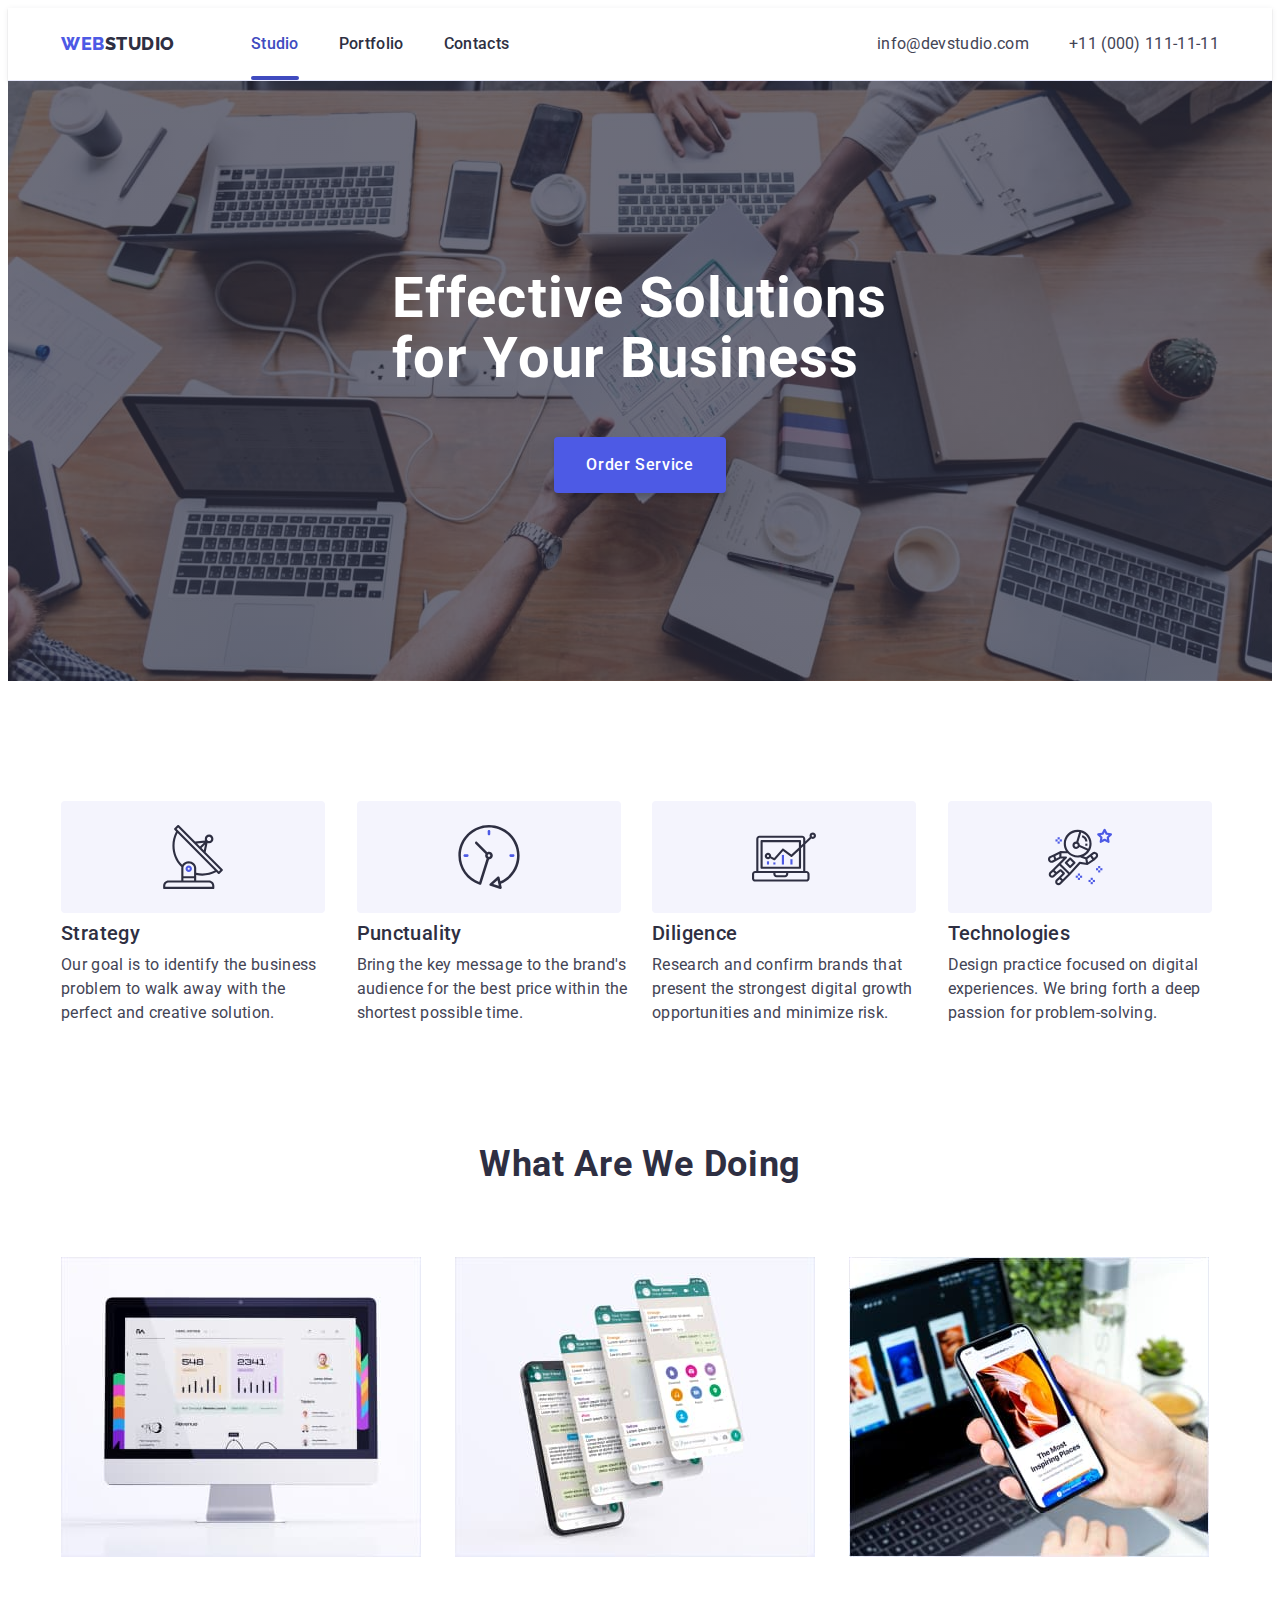
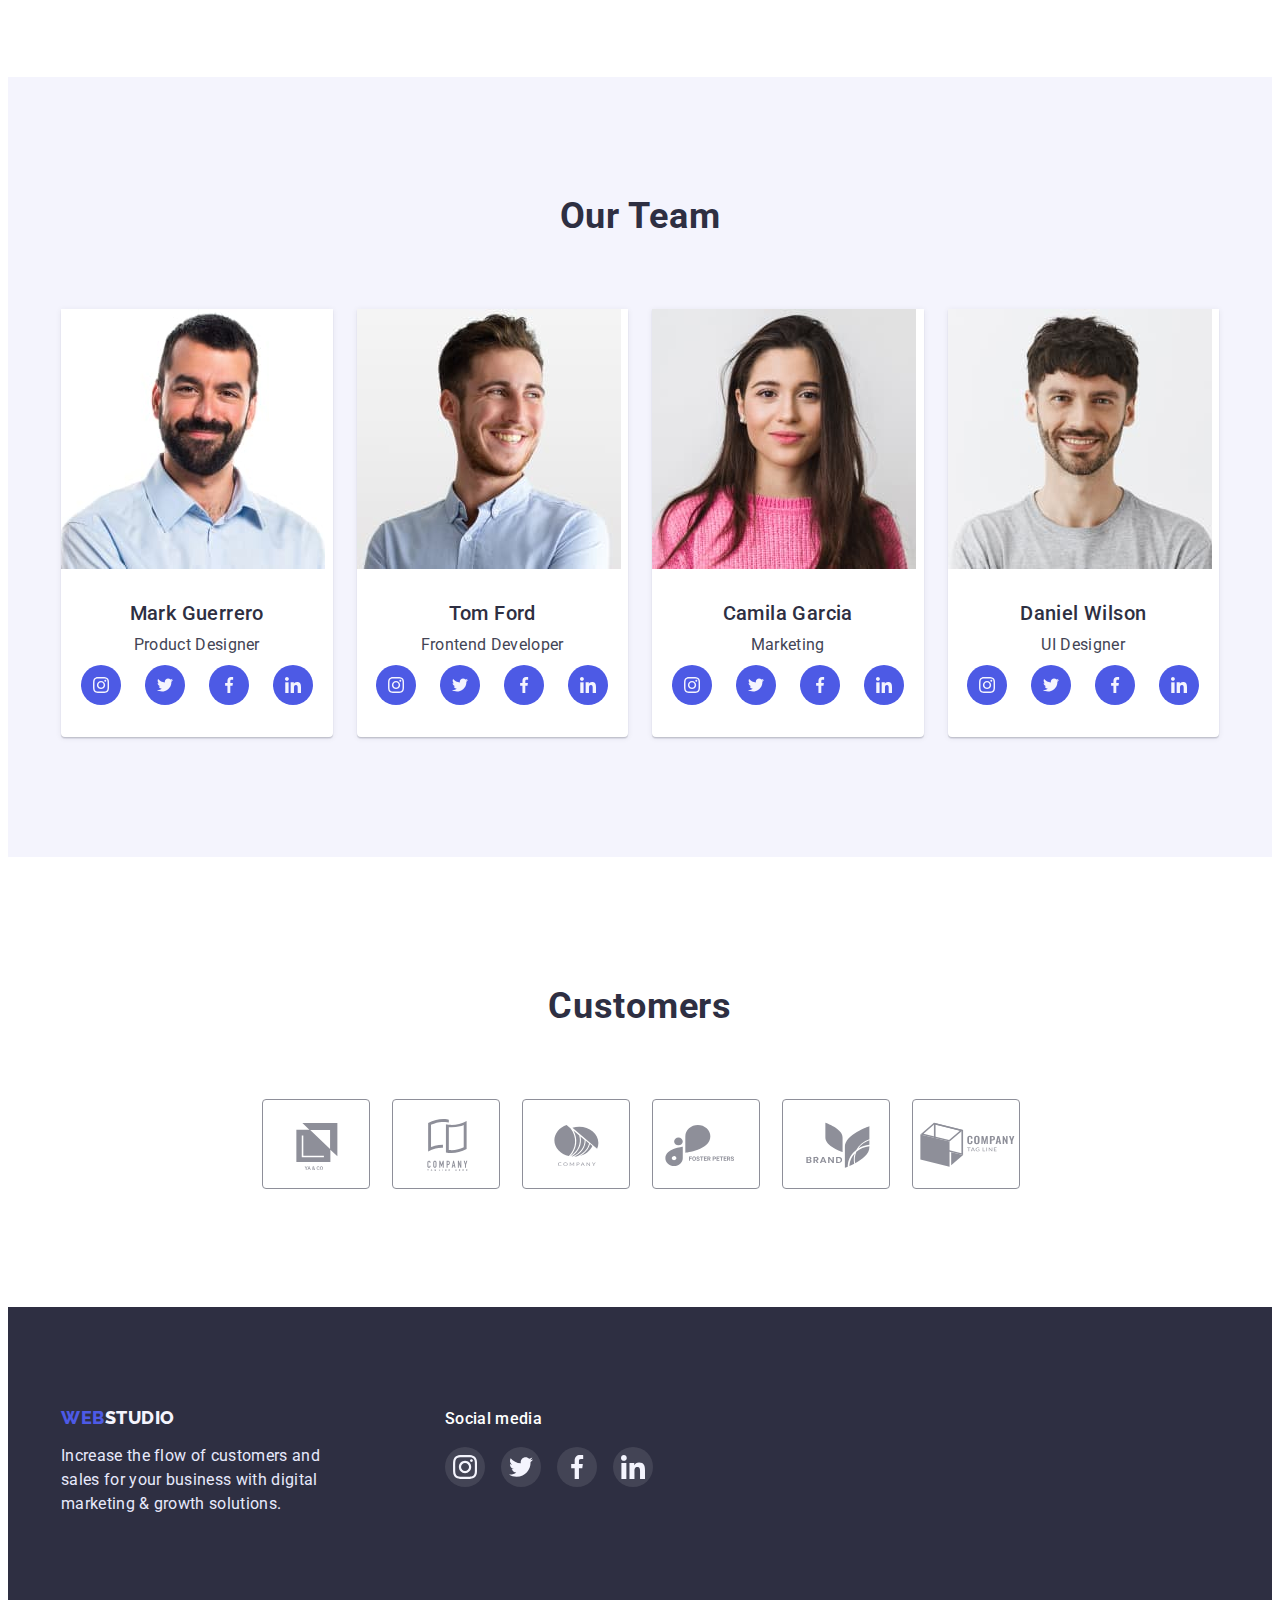
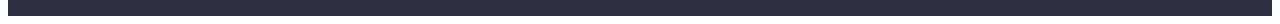
==== commit d6af8dbb: "homework 5 update" ====
--- a/index.html
+++ b/index.html
@@ -30,7 +30,7 @@
           >
           <ul class="header-list list">
             <li class="header-item">
-              <a class="header-link link" href="./index.html">Studio</a>
+              <a class="header-link link current" href="./index.html">Studio</a>
             </li>
             <li class="header-item">
               <a class="header-link link" href="./portfolio.html">Portfolio</a>
@@ -428,7 +428,7 @@
         </div>
       </div>
     </footer>
-    <div class="backdrop" data-modal>
+    <div class="backdrop is-hidden" data-modal>
       <div class="modal">
         <button type="button" class="modal-close-btn" data-modal-close>
           <svg class="modal-close-btn-icon" width="8" height="8">
--- a/css/styles.css
+++ b/css/styles.css
@@ -104,6 +104,7 @@
 .header-item {
 }
 .header-link {
+  position: relative;
   font-weight: 500;
   font-size: 16px;
   line-height: 1.5;
@@ -115,6 +116,22 @@
 .header-link:hover,
 .header-link:focus {
   color: var(--seventh-text-color);
+}
+
+.header-link.current {
+  color: var(--seventh-text-color);
+}
+
+.header-link.current::after {
+  position: absolute;
+  content: "";
+  display: inline-block;
+  width: 100%;
+  height: 4px;
+  left: 0;
+  top: 42px;
+  background-color: #404bbf;
+  border-radius: 2px;
 }
 
 .header-address {
@@ -551,7 +568,9 @@
   overflow: auto;
   transform: translate(0, 100%);
   font-size: 16px;
-  padding: 40px 32px 164px;
+  padding: 40px 32px;
+  line-height: 1.5;
+  letter-spacing: 0.02em;
   color: var(--fifth-text-color);
   background-color: #4d5ae5;
   background-blend-mode: soft-light;
